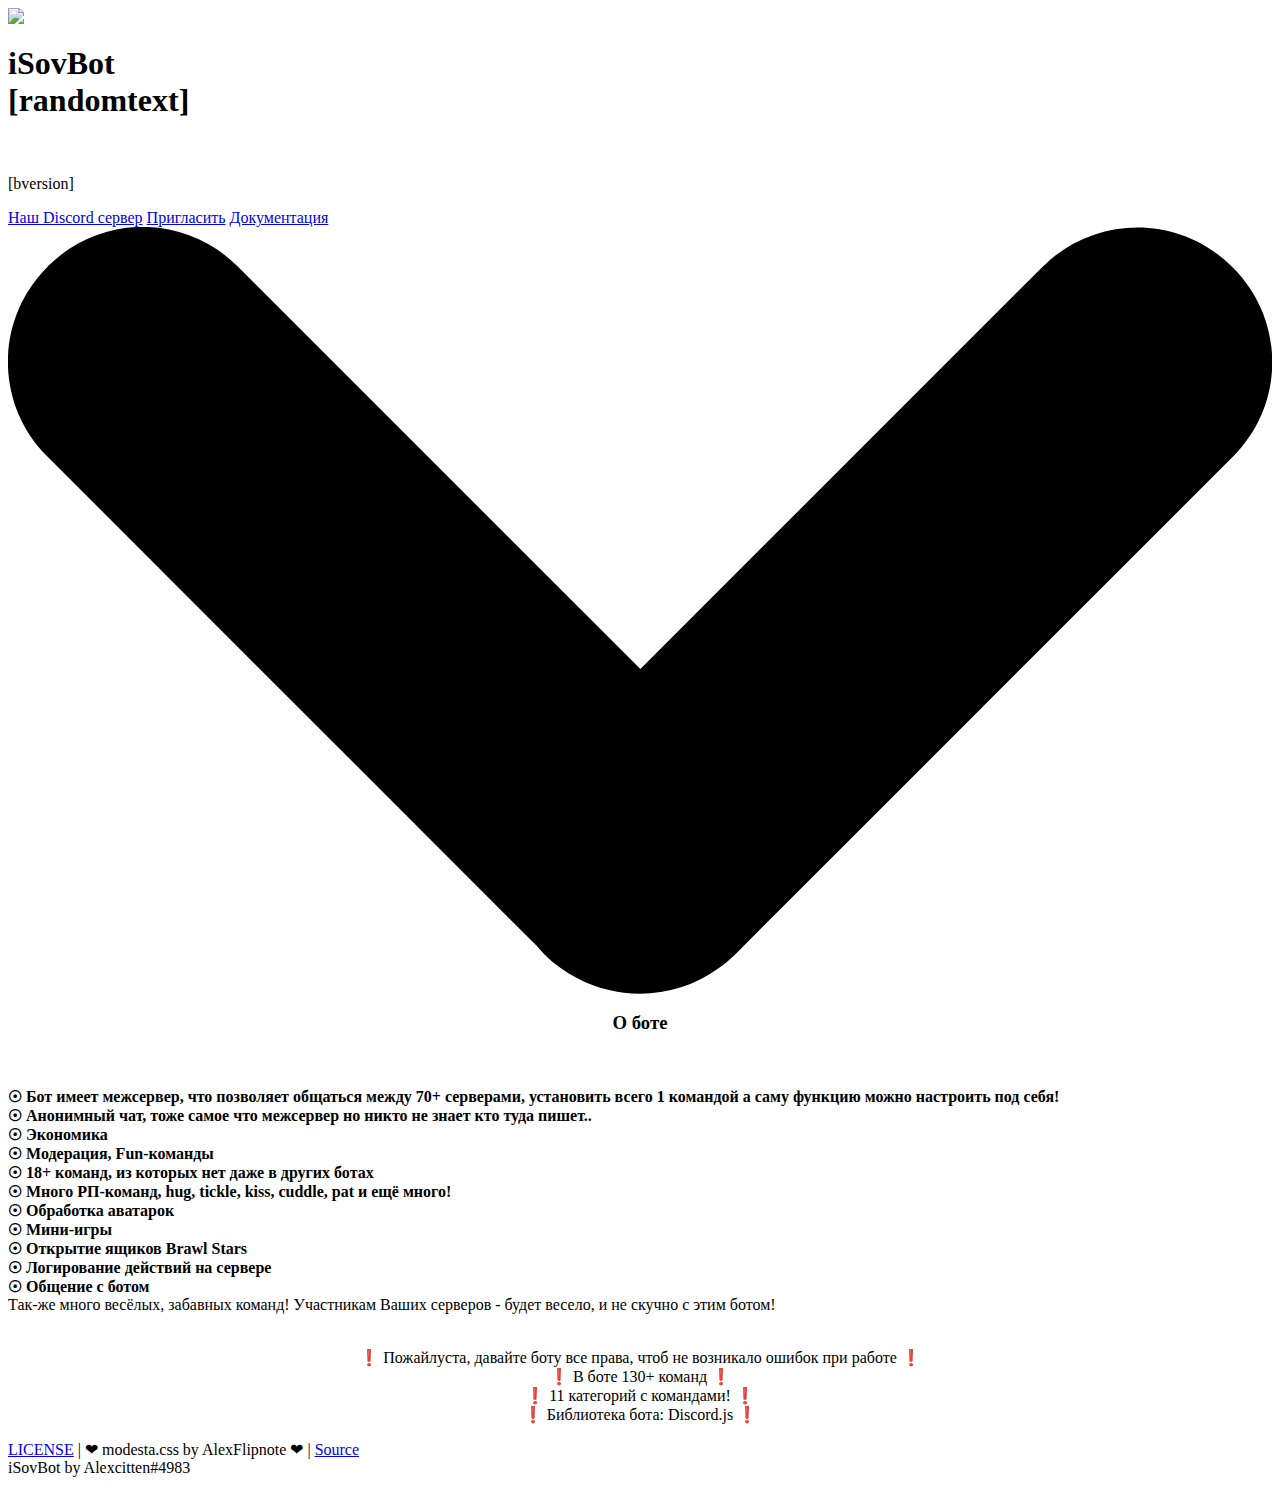
==== index.html @ d9d87836 "Merge branch 'main' of https://github.com/L0calSerVe4/isovbot.ml into main" ====
<html>
  <head>
    <title>iSovBot | Discord Bot</title>
    <meta http-equiv="Content-Type" content="text/html; charset=UTF-8"/>
    <meta name="viewport" content="width=device-width, initial-scale=1, maximum-scale=1.0, user-scalable=no"/>

    <meta name="theme-color" content="#8e44ad">
    <meta content="./assets/images/bot.jpg" property="og:image" />
    <link rel="icon" type="image/x-icon" href="assets/images/main.ico">
    <meta content="iSovBot | Discord Bot" property="og:title" />

    <meta content="Многофункциональный Discord-бот iSovBot" property="og:description" />
    <meta content="Многофункциональный Discord-бот iSovBot" name="description" />

    <meta name="revisit-after" content="2 days">
    <meta name="keywords" content="isovbot, Discord, Bot, Github, Official, isovbot сайт">

    <meta property="og:locale" content="ru_RU" />
    <link rel="canonical" href="https://isovbot.ml/"/>
    <meta property="og:url" content="https://isovbot.ml/" />
    <meta property="og:site_name" content="iSovBot | Discord-бот" />

    <link href="https://nicksaltfoxu.ml/assets/ModestaCSS/modesta.css" type="text/css" rel="stylesheet">
    <link href="https://nicksaltfoxu.ml/assets/css/custom.css" type="text/css" rel="stylesheet">
    <link href="assets/css/custom.css" type="text/css" rel="stylesheet">
    <script src="https://modesta.alexflipnote.dev/js/modesta.js" type="text/javascript" charset="utf-8"></script>
    <script src="assets/js/custom.js" type="text/javascript" charset="utf-8"></script>

  </head>
    <div class="fullscreen">
      <body class="github-font-standard light-theme">
        <!-- <div class="box-container nephritis-blue-dropshadow message">
          <p align="center">Данный сайт все ещё в разработке. Но пользоваться им можно :D</p>
        </div> -->
      <div class="background" style="background-image: url('./assets/images/bg.gif');"></div>
      <div class="center-object">
        <div class="container">
          <section class="me unset">
            <div class="avatar-container">
              <img draggable="false" src="assets/images/Profile.jpg" class="image-title">
            </div>
            <div class="unset">
              <h1 class="title monospace">iSovBot<br><div class="label discord_bot_confirmed_label"><span id="randomtext">[randomtext]</span></div></h1><br>
              <p class="undertitle monospace"><i class="emoji custom"></i> <span id="bversion">[bversion]</span></p>
            </div>
          </section>
          <div class="buttons">
            <a href="https://discord.gg/mbJSFskhPm" class="btn wisteria-dropshadow animation hover" target="_blank">Наш Discord сервер</a>
            <a href="https://discordapp.com/oauth2/authorize?client_id=631868778074079245&guild_id=&scope=bot&permissions=8" class="btn wisteria-dropshadow animation hover">Пригласить</a>
            <a href="https://alexcittenq.gitbook.io/isovbotdocs/" class="btn wisteria-dropshadow animation hover" target="_blank"">Документация</a>
          </div>
        </div>
      </div>
    </div>
       <span class="info-button" onclick="scroll_to('commands')"><div id="fade" class="arrow bounce">
        <svg xmlns="http://www.w3.org/2000/svg" viewBox="0 0 481.32 291.98" class="white-fill">
          <path d="M466.5,15.5L466,15c-19.8-19.8-52-19.8-71.9,0L240.8,168.3L87.2,14.8C67.4-5,35.2-5,15.4,14.8l-0.5,0.5 C-5,35.2-5,67.4,14.8,87.2l186.6,186.6c0.9,1,1.8,2,2.7,3v0c3.8,3.8,8.1,6.9,12.7,9.3c17,9,38.1,7.7,53.9-3.9 c2.2-1.6,4.4-3.4,6.4-5.4L466.5,87.4C486.4,67.6,486.4,35.4,466.5,15.5z"/>
        </svg>
        
      </div></span>
    </div> 

     <section class="container" id="commands">
      <div class="box-container">
        <h3 align="center" class="title wisteria-text"><i class="emoji blobcatcookie"></i> О боте <i class="emoji blobcatcookie"></i></h3> <br>
            <p>
<strong>☉ Бот имеет межсервер, что позволяет общаться между 70+ серверами, установить всего 1 командой а саму функцию можно настроить под себя!</strong><br>
<strong>☉ Анонимный чат, тоже самое что межсервер но никто не знает кто туда пишет..</strong><br>
<strong>☉ Экономика</strong><br>
<strong>☉ Модерация, Fun-команды</strong><br>
<strong>☉ 18+ команд, из которых нет даже в других ботах</strong><br>
<strong>☉ Много РП-команд, hug, tickle, kiss, cuddle, pat и ещё много!</strong><br>
<strong>☉ Обработка аватарок</strong><br>
<strong>☉ Мини-игры</strong><br>
<strong>☉ Открытие ящиков Brawl Stars</strong><br>
<strong>☉ Логирование действий на сервере</strong><br>
<strong>☉ Общение с ботом</strong><br>
         Так-же много весёлых, забавных команд! Участникам Ваших серверов - будет весело, и не скучно с этим ботом!<br>
         <br>
         <p align="center">
         ❗ Пожайлуста, давайте боту все права, чтоб не возникало ошибок при работе ❗<br>
         ❗ В боте 130+ команд ❗<br>
         ❗ 11 категорий с командами! ❗<br>
                                 ❗ Библиотека бота: Discord.js ❗<br>
         </p>
                          </p>
          </div>
        </div>

    </section>

    <footer class="center box-container primary no-border-radius">
      <p class="no-margin">
        <a href="https://github.com/AlexFlipnote/alexflipnote.github.io/blob/master/LICENSE" target="_blank">LICENSE</a>
        | ❤ modesta.css by AlexFlipnote ❤ | 
        <a href="https://github.com/AlexFlipnote/alexflipnote.github.io" target="_blank">Source</a><br>
      iSovBot by Alexcitten#4983 
      </p>
    </footer>

  </body>
</html>
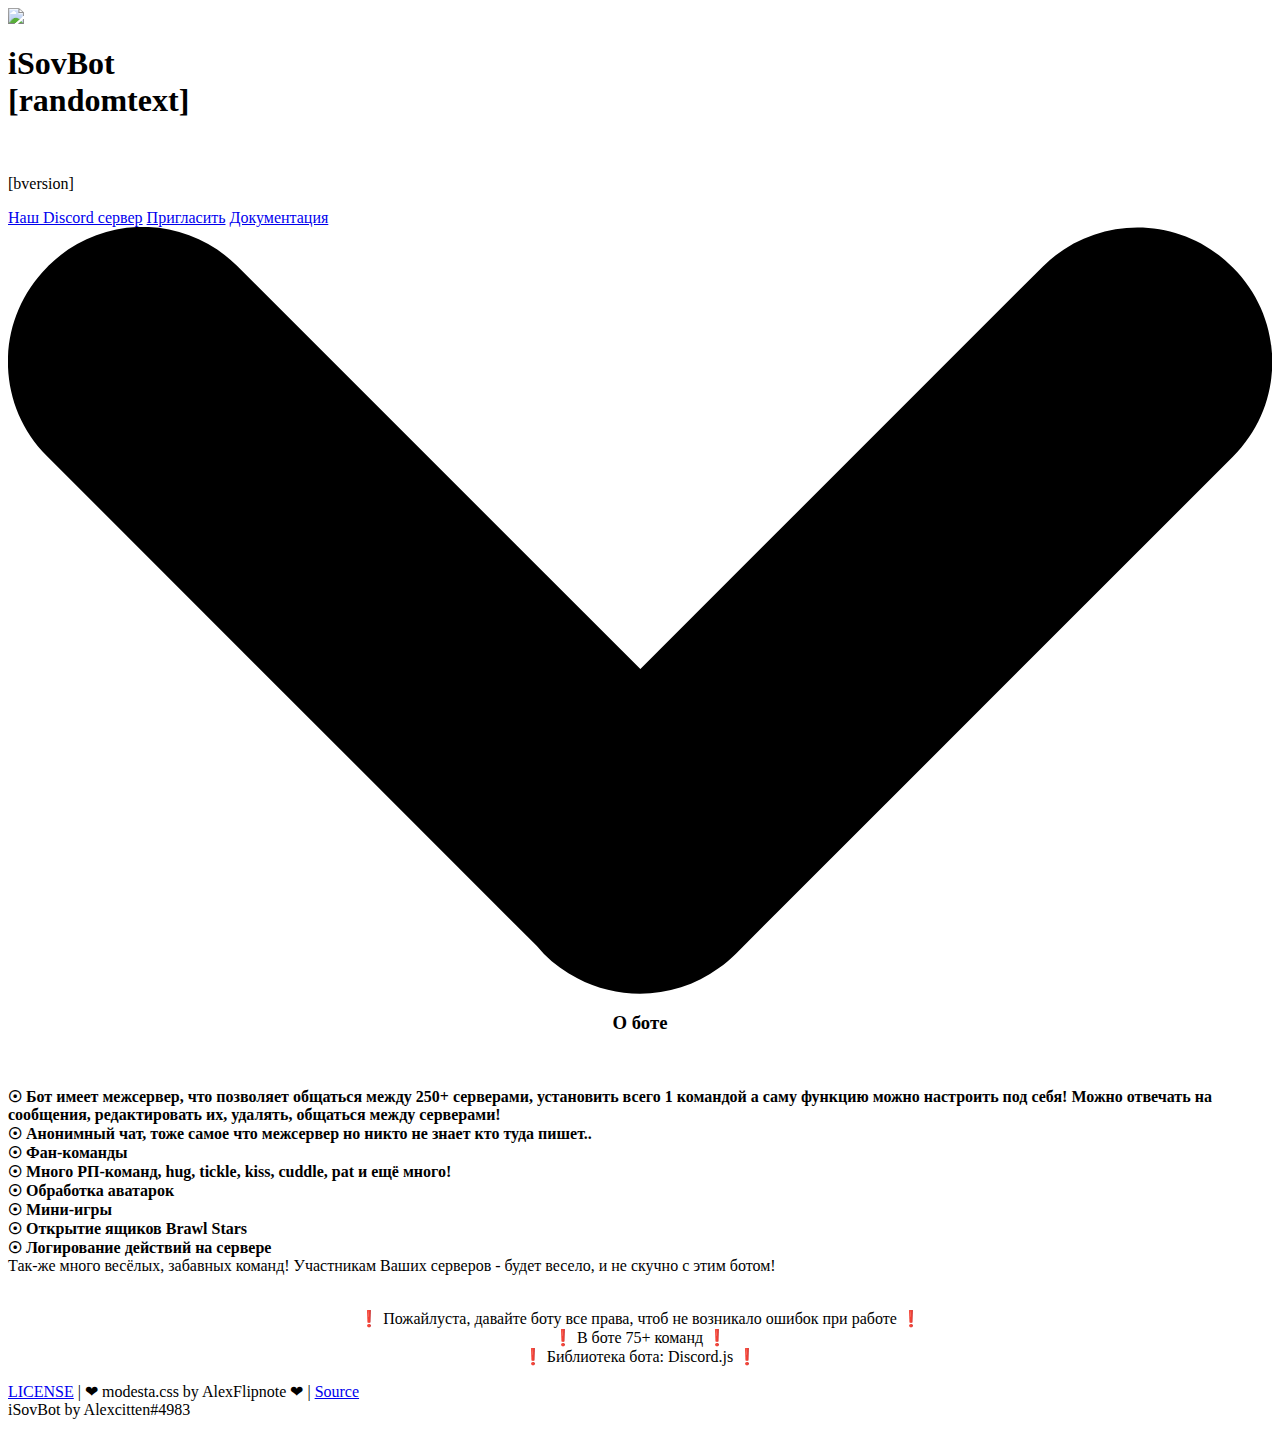
==== commit f0c6a87f: "Update index.html" ====
--- a/index.html
+++ b/index.html
@@ -1,6 +1,6 @@
 <html>
   <head>
-    <title>iSovBot | Discord Bot</title>
+    <title>iSovBot Discord Bot</title>
     <meta http-equiv="Content-Type" content="text/html; charset=UTF-8"/>
     <meta name="viewport" content="width=device-width, initial-scale=1, maximum-scale=1.0, user-scalable=no"/>
 
@@ -9,8 +9,8 @@
     <link rel="icon" type="image/x-icon" href="assets/images/main.ico">
     <meta content="iSovBot | Discord Bot" property="og:title" />
 
-    <meta content="Многофункциональный Discord-бот iSovBot" property="og:description" />
-    <meta content="Многофункциональный Discord-бот iSovBot" name="description" />
+    <meta content="Межсерверный Discord Bot iSovBot" property="og:description" />
+    <meta content="Межсерверный Discord Bot iSovBot" name="description" />
 
     <meta name="revisit-after" content="2 days">
     <meta name="keywords" content="isovbot, Discord, Bot, Github, Official, isovbot сайт">
@@ -23,12 +23,12 @@
     <link href="https://nicksaltfoxu.ml/assets/ModestaCSS/modesta.css" type="text/css" rel="stylesheet">
     <link href="https://nicksaltfoxu.ml/assets/css/custom.css" type="text/css" rel="stylesheet">
     <link href="assets/css/custom.css" type="text/css" rel="stylesheet">
-    <script src="https://modesta.alexflipnote.dev/js/modesta.js" type="text/javascript" charset="utf-8"></script>
+    <script src="https://nicksaltfoxu.ml/assets/ModestaCSS/modesta.js" type="text/javascript" charset="utf-8"></script>
     <script src="assets/js/custom.js" type="text/javascript" charset="utf-8"></script>
 
   </head>
     <div class="fullscreen">
-      <body class="github-font-standard light-theme">
+      <body class="github-font-standard dark-theme">
         <!-- <div class="box-container nephritis-blue-dropshadow message">
           <p align="center">Данный сайт все ещё в разработке. Но пользоваться им можно :D</p>
         </div> -->
@@ -64,23 +64,19 @@
       <div class="box-container">
         <h3 align="center" class="title wisteria-text"><i class="emoji blobcatcookie"></i> О боте <i class="emoji blobcatcookie"></i></h3> <br>
             <p>
-<strong>☉ Бот имеет межсервер, что позволяет общаться между 70+ серверами, установить всего 1 командой а саму функцию можно настроить под себя!</strong><br>
+<strong>☉ Бот имеет межсервер, что позволяет общаться между 250+ серверами, установить всего 1 командой а саму функцию можно настроить под себя! Можно отвечать на сообщения, редактировать их, удалять, общаться между серверами!</strong><br>
 <strong>☉ Анонимный чат, тоже самое что межсервер но никто не знает кто туда пишет..</strong><br>
-<strong>☉ Экономика</strong><br>
-<strong>☉ Модерация, Fun-команды</strong><br>
-<strong>☉ 18+ команд, из которых нет даже в других ботах</strong><br>
+<strong>☉ Фан-команды</strong><br>
 <strong>☉ Много РП-команд, hug, tickle, kiss, cuddle, pat и ещё много!</strong><br>
 <strong>☉ Обработка аватарок</strong><br>
 <strong>☉ Мини-игры</strong><br>
 <strong>☉ Открытие ящиков Brawl Stars</strong><br>
 <strong>☉ Логирование действий на сервере</strong><br>
-<strong>☉ Общение с ботом</strong><br>
          Так-же много весёлых, забавных команд! Участникам Ваших серверов - будет весело, и не скучно с этим ботом!<br>
          <br>
          <p align="center">
          ❗ Пожайлуста, давайте боту все права, чтоб не возникало ошибок при работе ❗<br>
-         ❗ В боте 130+ команд ❗<br>
-         ❗ 11 категорий с командами! ❗<br>
+         ❗ В боте 75+ команд ❗<br>
                                  ❗ Библиотека бота: Discord.js ❗<br>
          </p>
                           </p>
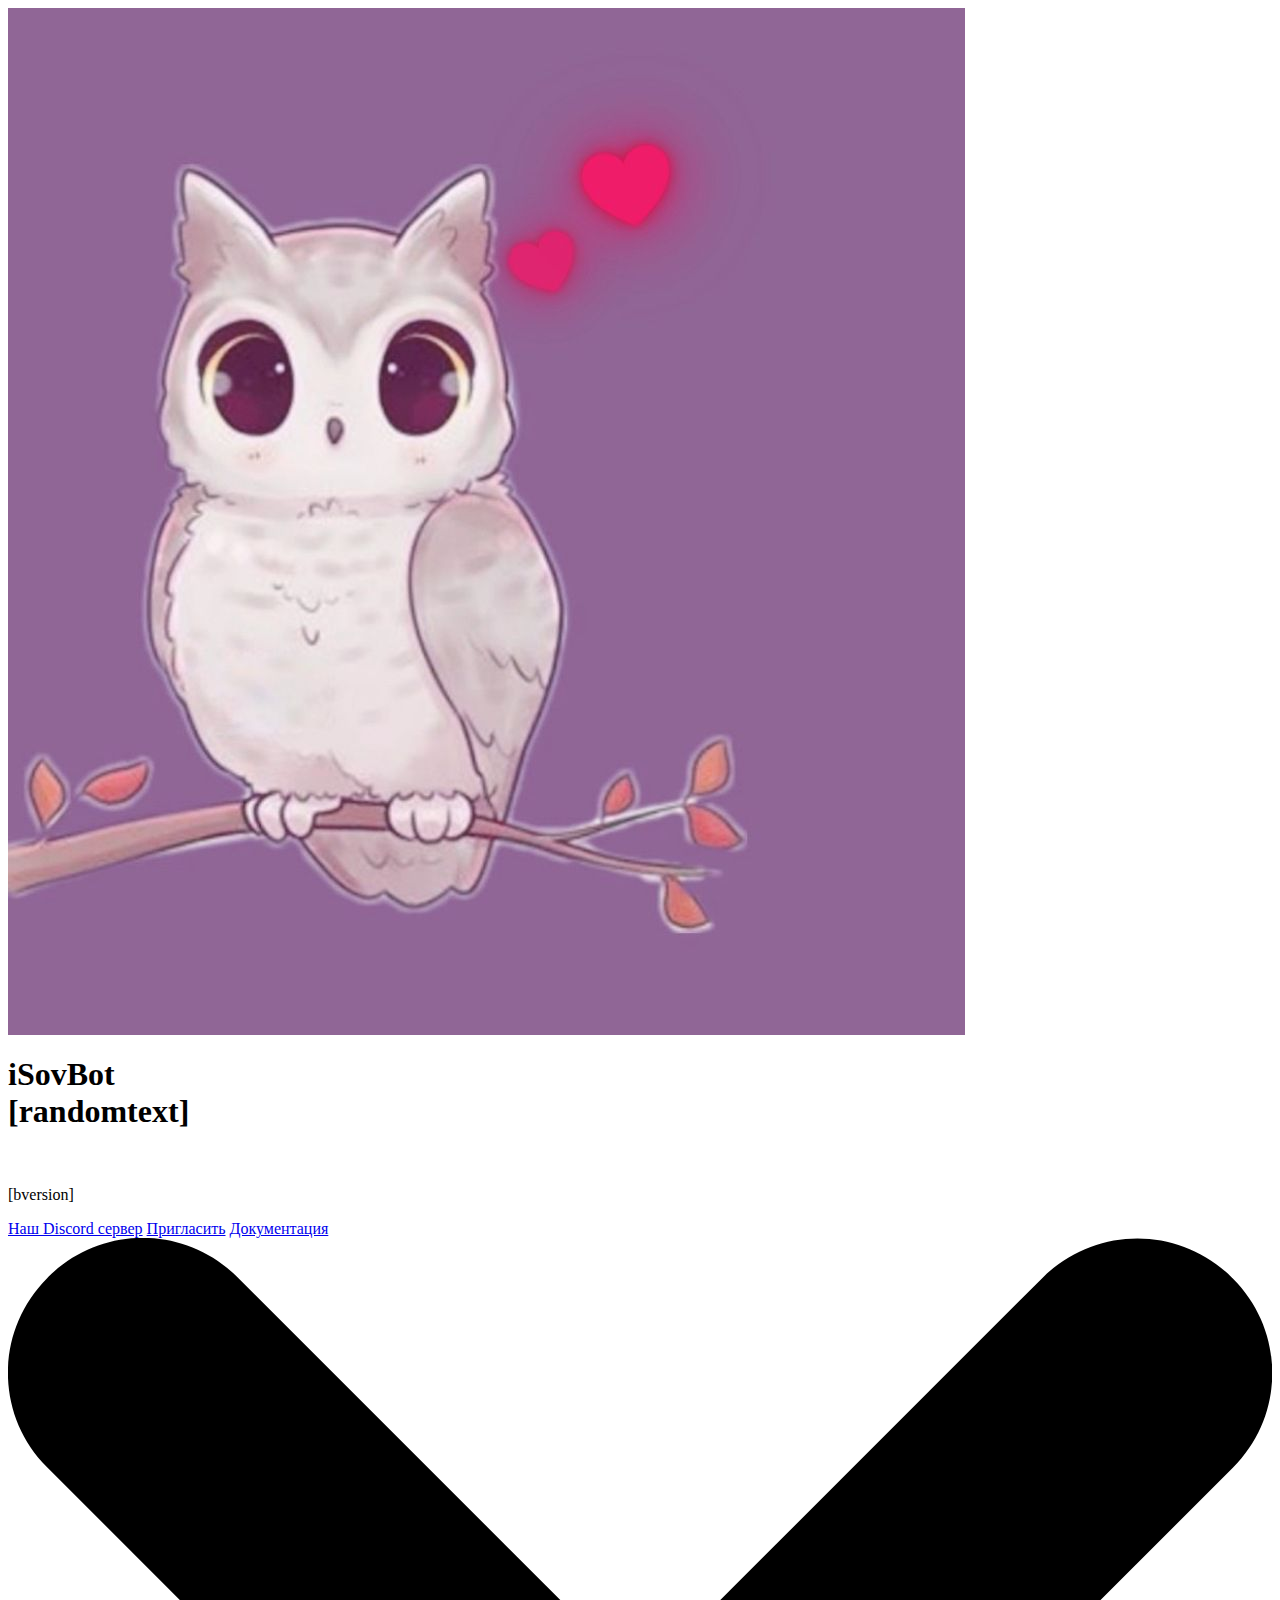
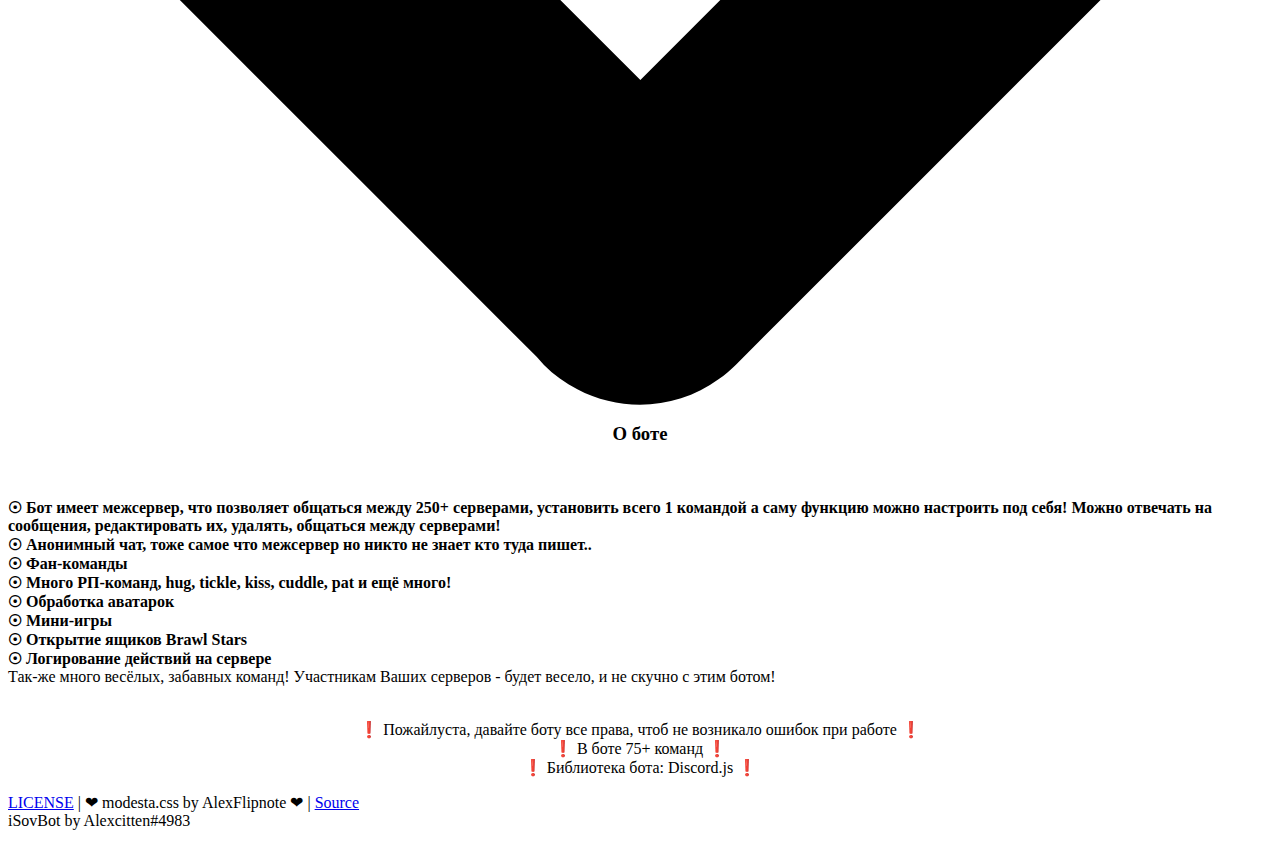
==== commit c68274bf: "Update index.html" ====
--- a/index.html
+++ b/index.html
@@ -32,12 +32,12 @@
         <!-- <div class="box-container nephritis-blue-dropshadow message">
           <p align="center">Данный сайт все ещё в разработке. Но пользоваться им можно :D</p>
         </div> -->
-      <div class="background" style="background-image: url('./assets/images/bg.gif');"></div>
+      <div class="background" style="background-image: url('./assets/images/bg2.png');"></div>
       <div class="center-object">
         <div class="container">
           <section class="me unset">
             <div class="avatar-container">
-              <img draggable="false" src="assets/images/Profile.jpg" class="image-title">
+              <img draggable="false" src="assets/images/Profile2.jpg" class="image-title">
             </div>
             <div class="unset">
               <h1 class="title monospace">iSovBot<br><div class="label discord_bot_confirmed_label"><span id="randomtext">[randomtext]</span></div></h1><br>
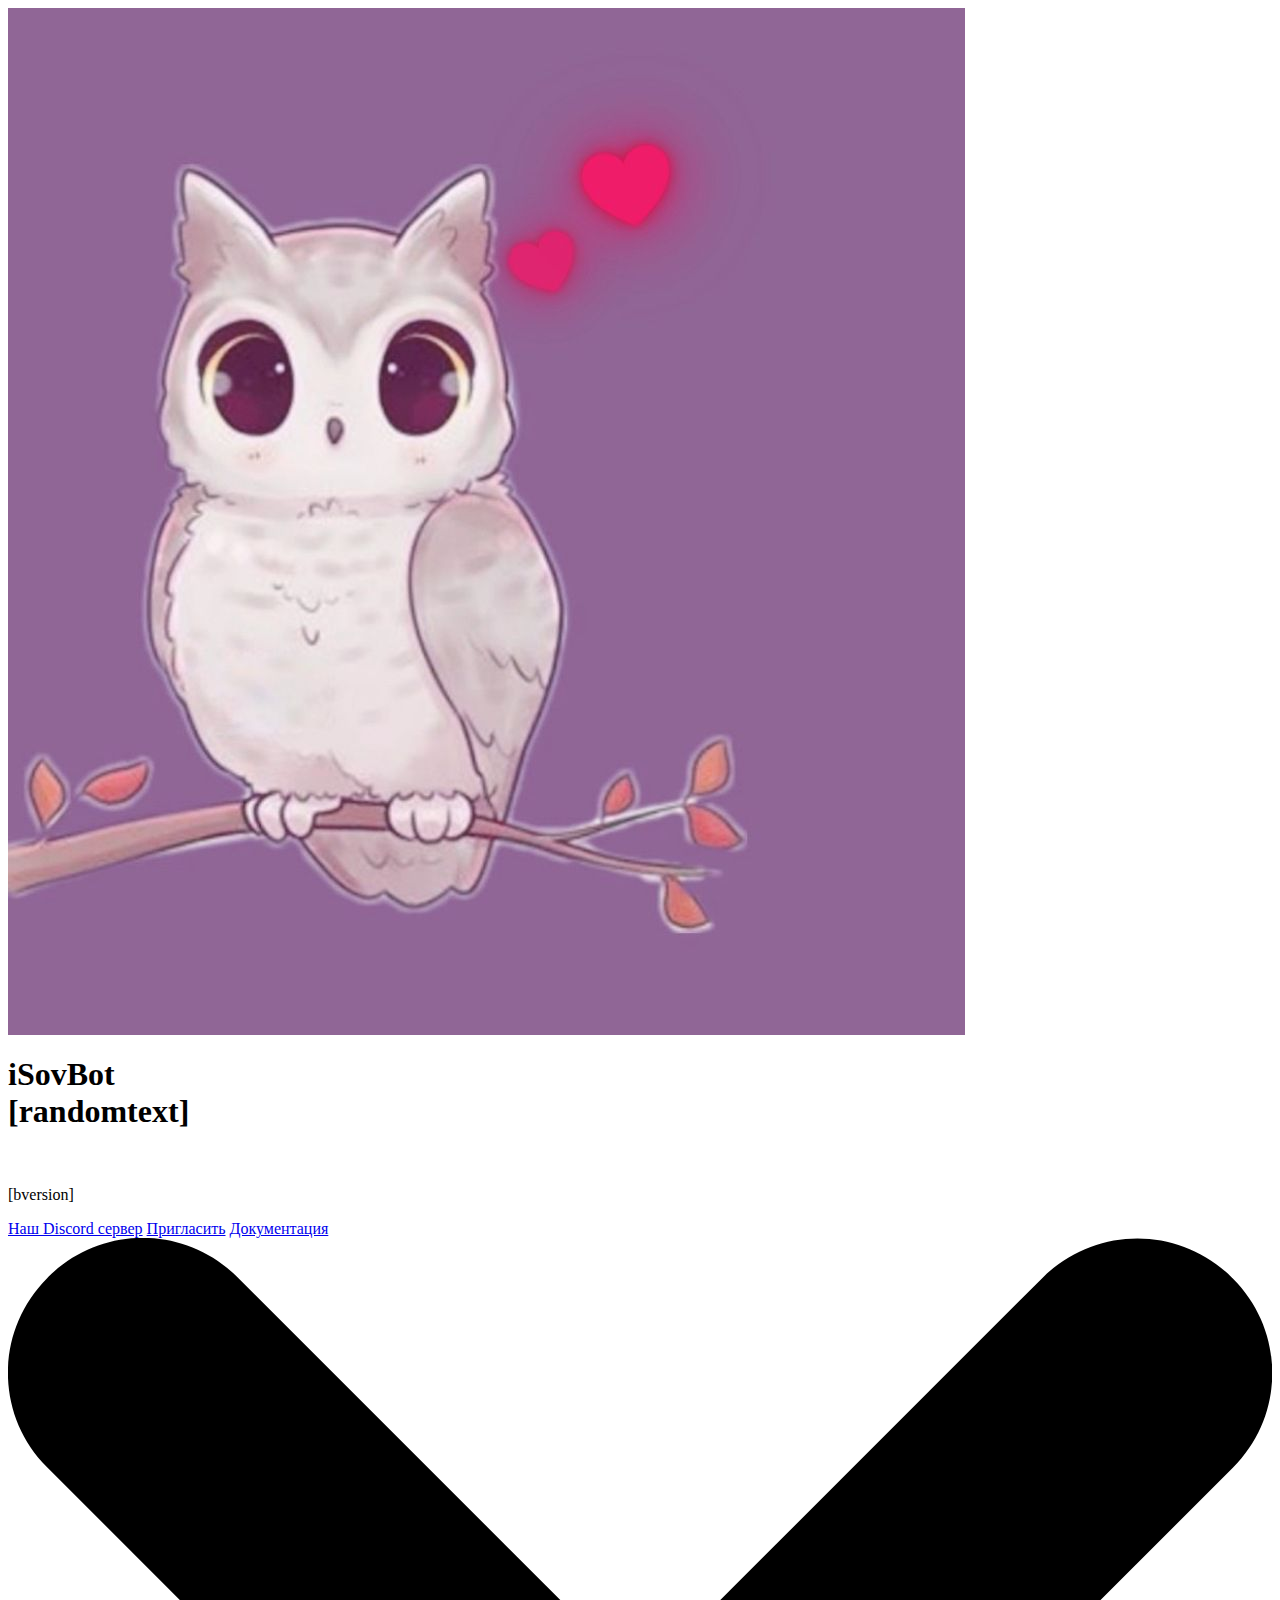
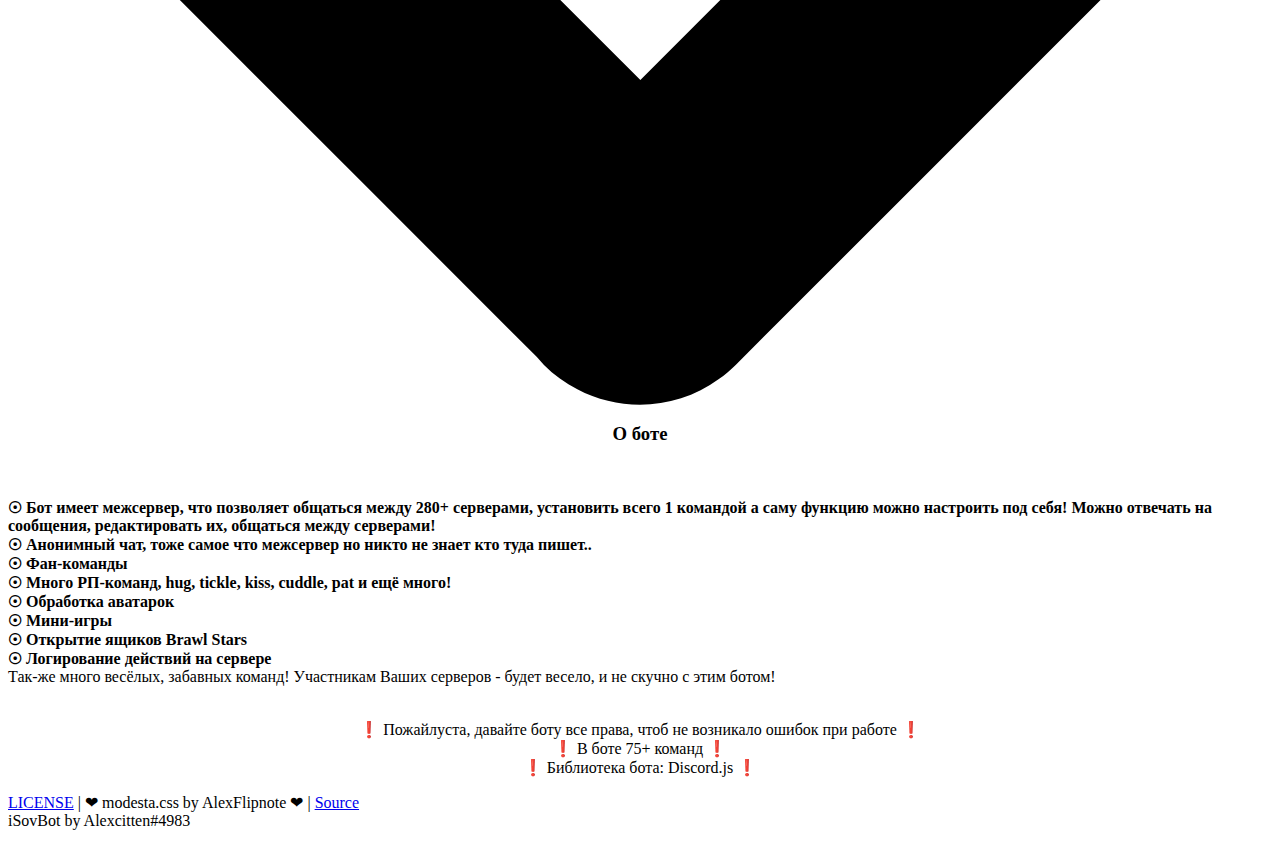
==== commit 5d6b3938: "Update index.html" ====
--- a/index.html
+++ b/index.html
@@ -64,7 +64,7 @@
       <div class="box-container">
         <h3 align="center" class="title wisteria-text"><i class="emoji blobcatcookie"></i> О боте <i class="emoji blobcatcookie"></i></h3> <br>
             <p>
-<strong>☉ Бот имеет межсервер, что позволяет общаться между 250+ серверами, установить всего 1 командой а саму функцию можно настроить под себя! Можно отвечать на сообщения, редактировать их, удалять, общаться между серверами!</strong><br>
+<strong>☉ Бот имеет межсервер, что позволяет общаться между 280+ серверами, установить всего 1 командой а саму функцию можно настроить под себя! Можно отвечать на сообщения, редактировать их, общаться между серверами!</strong><br>
 <strong>☉ Анонимный чат, тоже самое что межсервер но никто не знает кто туда пишет..</strong><br>
 <strong>☉ Фан-команды</strong><br>
 <strong>☉ Много РП-команд, hug, tickle, kiss, cuddle, pat и ещё много!</strong><br>
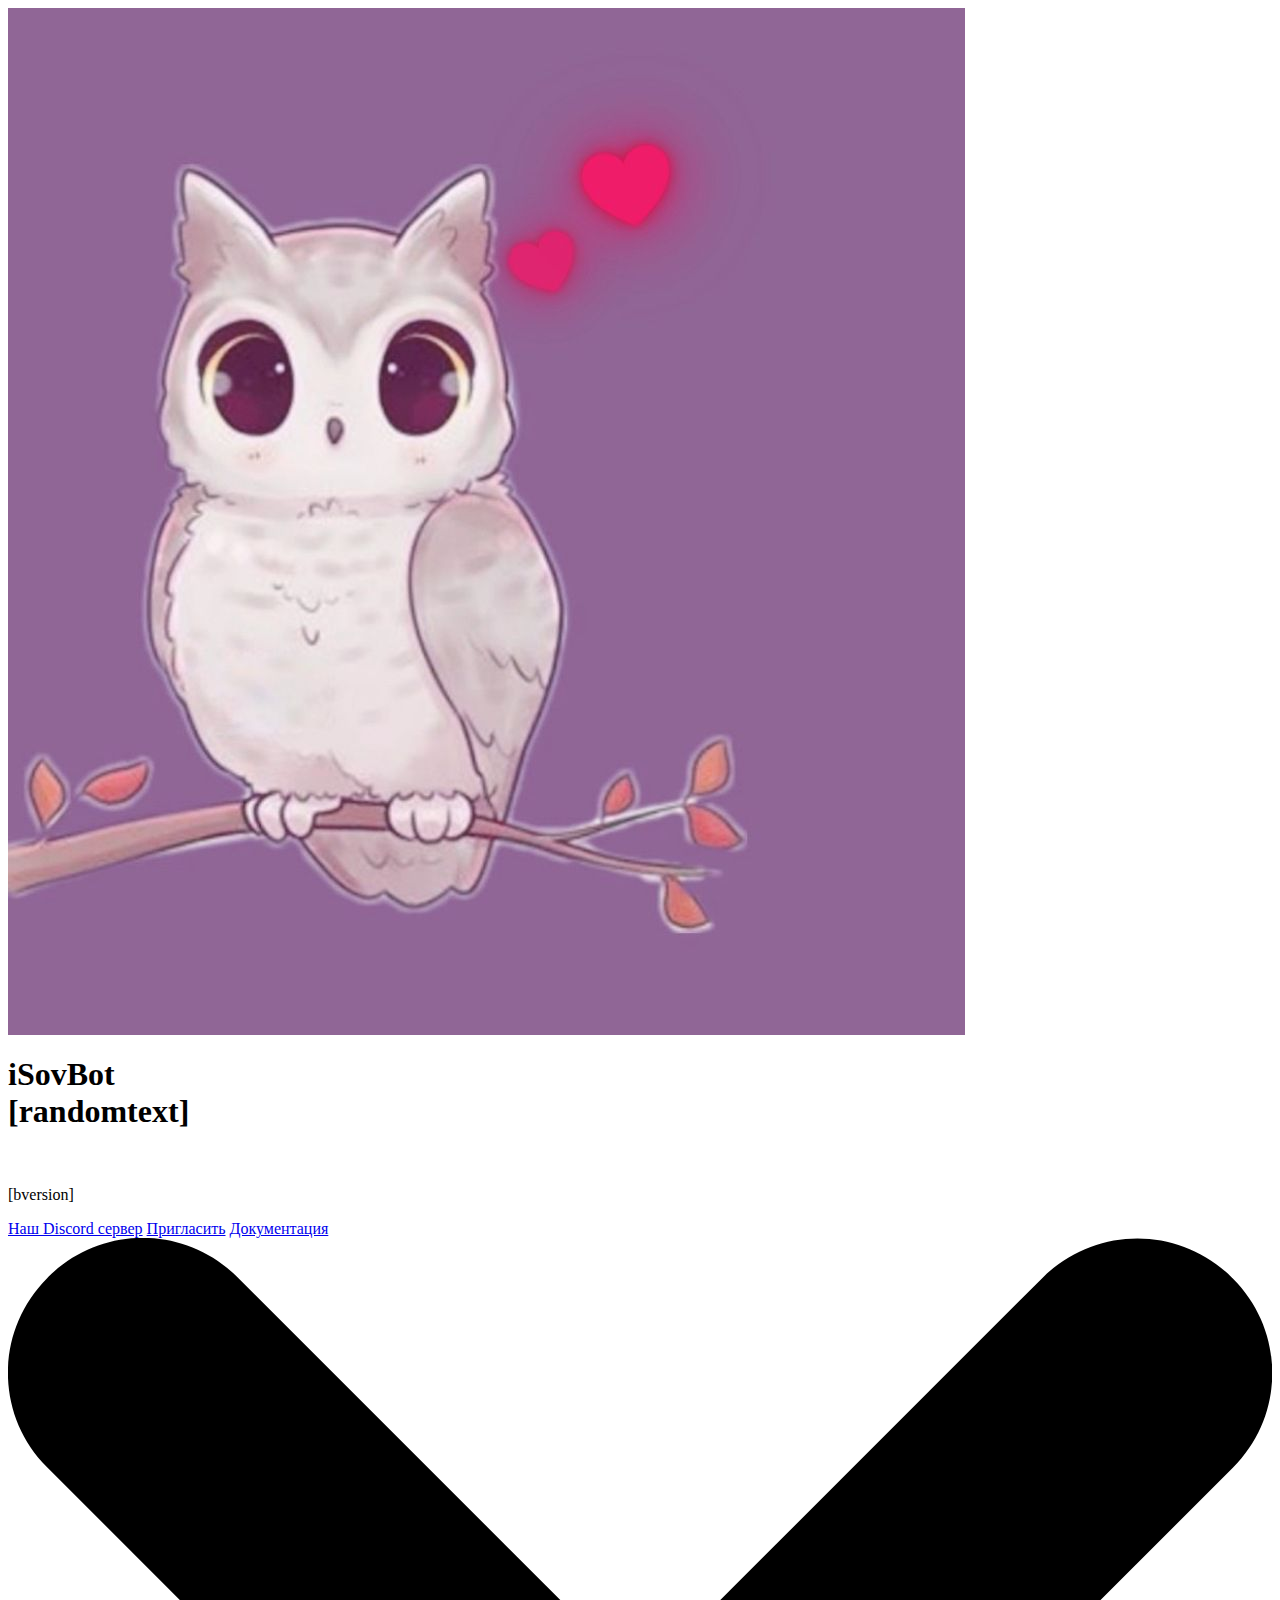
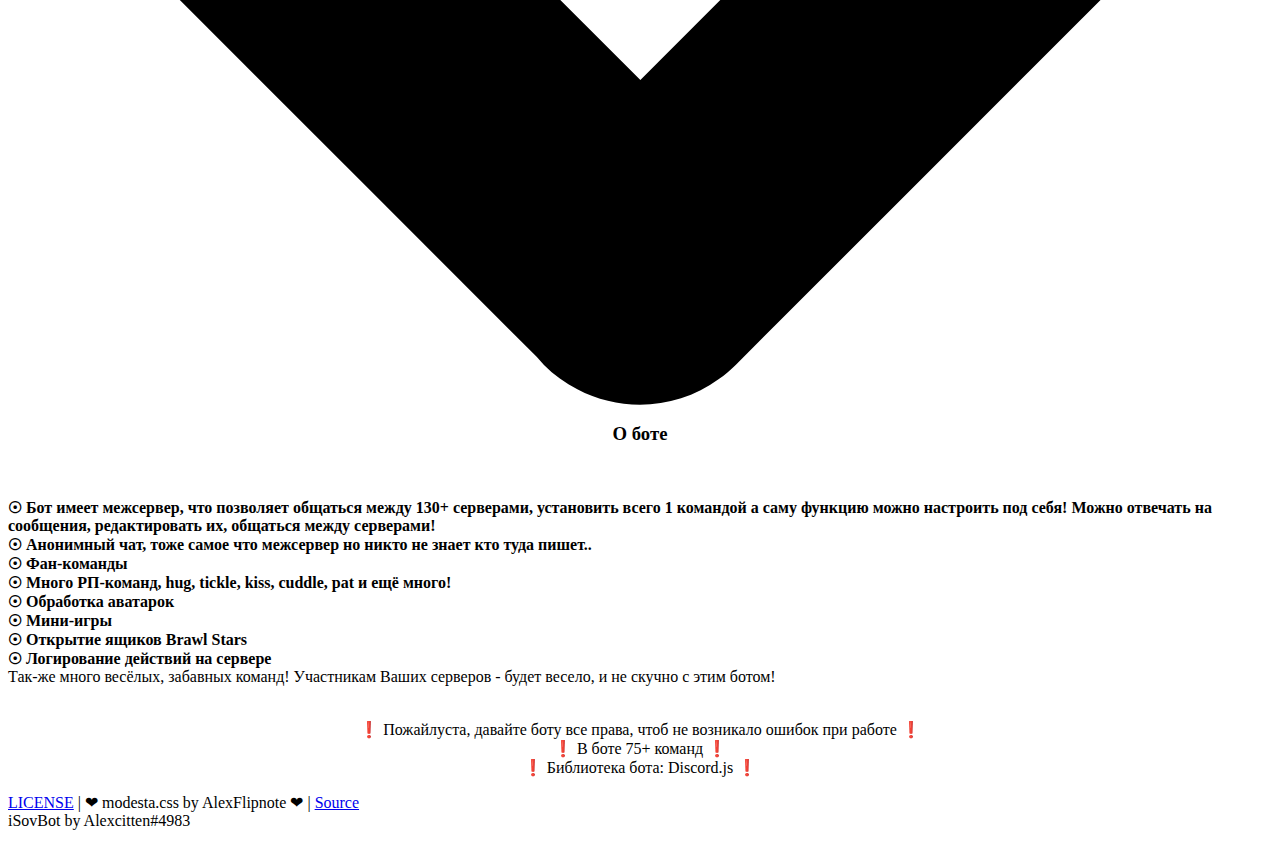
==== commit 0c8f35c1: "Update index.html" ====
--- a/index.html
+++ b/index.html
@@ -64,7 +64,7 @@
       <div class="box-container">
         <h3 align="center" class="title wisteria-text"><i class="emoji blobcatcookie"></i> О боте <i class="emoji blobcatcookie"></i></h3> <br>
             <p>
-<strong>☉ Бот имеет межсервер, что позволяет общаться между 280+ серверами, установить всего 1 командой а саму функцию можно настроить под себя! Можно отвечать на сообщения, редактировать их, общаться между серверами!</strong><br>
+<strong>☉ Бот имеет межсервер, что позволяет общаться между 130+ серверами, установить всего 1 командой а саму функцию можно настроить под себя! Можно отвечать на сообщения, редактировать их, общаться между серверами!</strong><br>
 <strong>☉ Анонимный чат, тоже самое что межсервер но никто не знает кто туда пишет..</strong><br>
 <strong>☉ Фан-команды</strong><br>
 <strong>☉ Много РП-команд, hug, tickle, kiss, cuddle, pat и ещё много!</strong><br>
